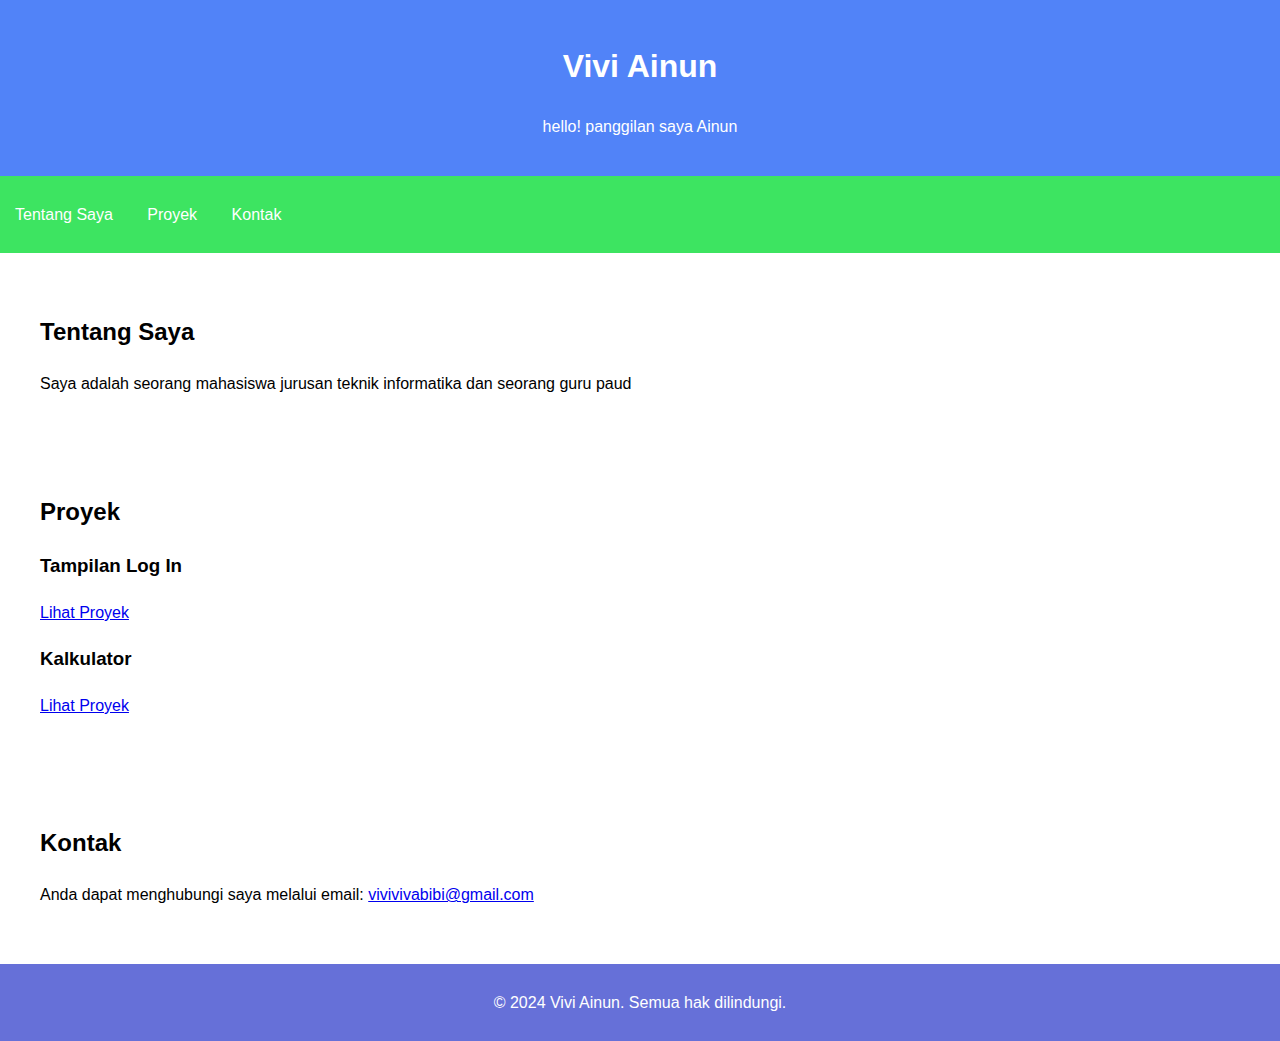
==== index.html @ 37eb55c1 "Add files via upload" ====
<!DOCTYPE html>
<html lang="id">
<head>
    <meta charset="UTF-8">
    <meta name="viewport" content="width=device-width, initial-scale=1.0">
    <title>Portofolio Ainun</title>
    <link rel="stylesheet" href="styles.css">
</head>
<body>
    <header>
        <h1>Vivi Ainun</h1>
        <p>hello! panggilan saya Ainun</p>
    </header>
    
    <nav>
        <ul>
            <li><a href="#about">Tentang Saya</a></li>
            <li><a href="#projects">Proyek</a></li>
            <li><a href="#contact">Kontak</a></li>
        </ul>
    </nav>
    
    <section id="Hai perkenalkan nama saya Vivi Ainun">
        <h2>Tentang Saya</h2>
        <p>Saya adalah seorang mahasiswa jurusan teknik informatika dan seorang guru paud</p>
    </section>
    
    <section id="projects">
        <div class="container">
            <h2>Proyek</h2>
            <div class="projects-container">
                <div class="project-box box">
                    <h3>Tampilan Log In</h3>
                    <a href="Project\Tampilan Log In\index.html" class="project-link">Lihat Proyek</a>
                </div>
                <div class="project-box box">
                    <h3>Kalkulator</h3>
                    <a href="Project\Kalkullator\index.html" class="project-link">Lihat Proyek</a>
                </div>
            </div>
        </div>
    </section>
    
    <section id="contact">
        <h2>Kontak</h2>
        <p>Anda dapat menghubungi saya melalui email: <a href="vivivivabibi@gmail.com">vivivivabibi@gmail.com</a></p>
    </section>
    
    <footer>
        <p>&copy; 2024 Vivi Ainun. Semua hak dilindungi.</p>
    </footer>
</body>
</html>
---- styles.css ----
body {
    font-family: Arial, sans-serif;
    line-height: 1.6;
    margin: 0;
    padding: 0;
}

header {
    background: #5183f8;
    color: #fff;
    padding: 20px 0;
    text-align: center;
}

nav {
    background: #3de461;
    color: #fff;
    padding: 10px 0;
}

nav ul {
    list-style: none;
    padding: 0;
}

nav ul li {
    display: inline;
    margin: 0 15px;
}

nav ul li a {
    color: #fff;
    text-decoration: none;
}

section {
    padding: 20px;
    margin: 20px;
}

.project {
    background: #f4f4f4;
    margin: 10px 0;
    padding: 10px;
}

footer {
    text-align: center;
    padding: 10px 0;
    background: #6670d8;
    color: #fff;
    position: relative;
    bottom: 0;
    width: 100%;
}
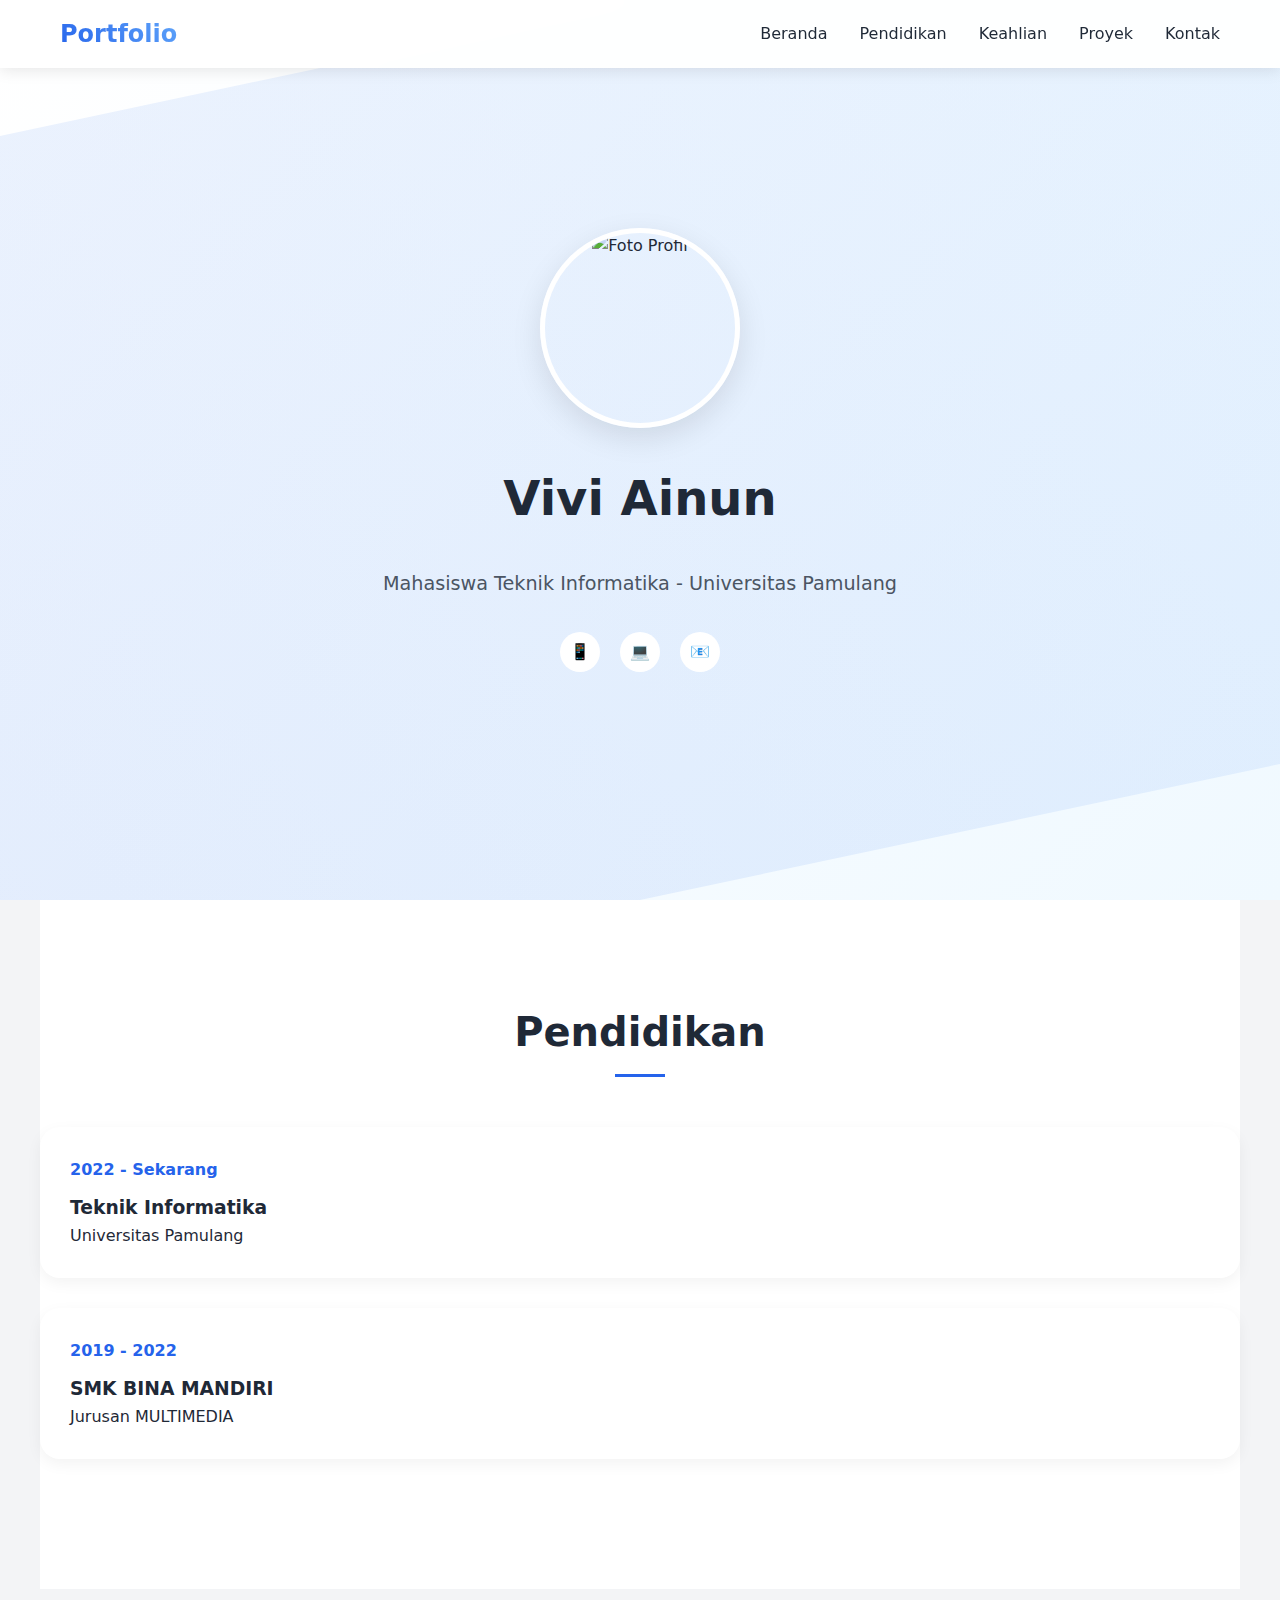
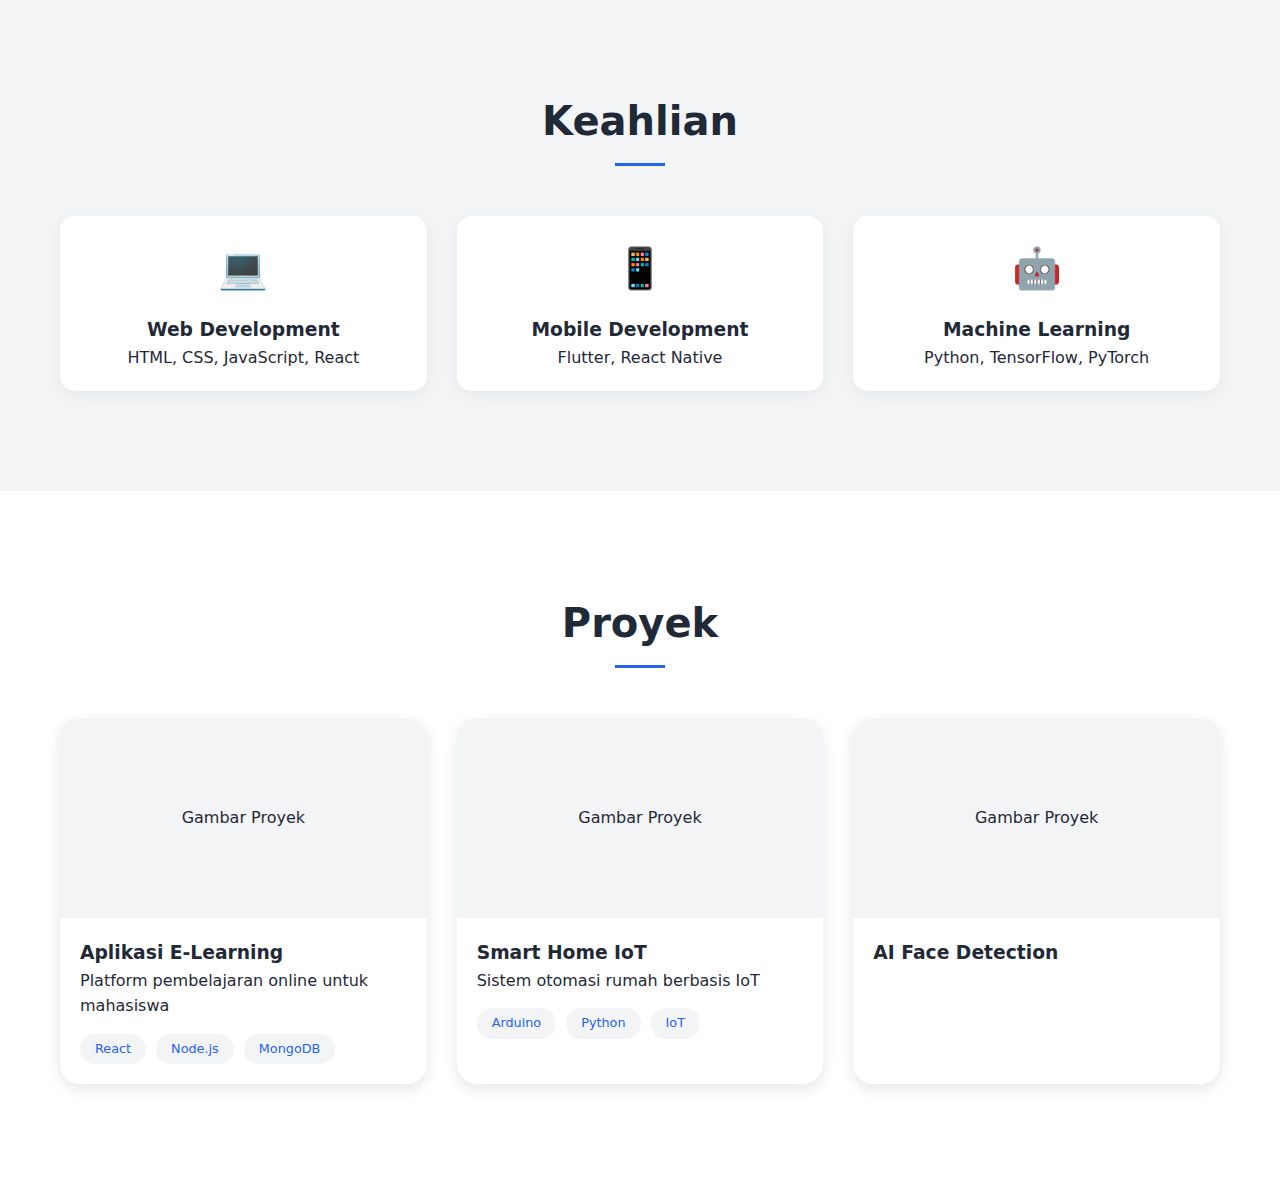
==== commit 38e9eb52: "index.html" ====
--- a/index.html
+++ b/index.html
@@ -3,51 +3,482 @@
 <head>
     <meta charset="UTF-8">
     <meta name="viewport" content="width=device-width, initial-scale=1.0">
-    <title>Portofolio Ainun</title>
-    <link rel="stylesheet" href="styles.css">
+    <title>Portfolio</title>
+    <script src="https://cdnjs.cloudflare.com/ajax/libs/gsap/3.12.2/gsap.min.js"></script>
+    <script src="https://cdnjs.cloudflare.com/ajax/libs/typed.js/2.0.12/typed.min.js"></script>
+    <style>
+        * {
+            margin: 0;
+            padding: 0;
+            box-sizing: border-box;
+            font-family: 'Poppins', system-ui, -apple-system, sans-serif;
+        }
+
+        :root {
+            --primary-color: #2563eb;
+            --secondary-color: #1e40af;
+            --accent-color: #60a5fa;
+            --text-color: #1f2937;
+            --light-bg: #f3f4f6;
+        }
+
+        body {
+            background-color: var(--light-bg);
+            color: var(--text-color);
+            line-height: 1.6;
+        }
+
+        .container {
+            max-width: 1200px;
+            margin: 0 auto;
+            padding: 0 20px;
+        }
+
+        /* Header Styles */
+        header {
+            background: rgba(255, 255, 255, 0.95);
+            padding: 15px 0;
+            position: fixed;
+            width: 100%;
+            top: 0;
+            z-index: 1000;
+            backdrop-filter: blur(10px);
+            box-shadow: 0 2px 15px rgba(0,0,0,0.1);
+        }
+
+        nav {
+            display: flex;
+            justify-content: space-between;
+            align-items: center;
+        }
+
+        .logo {
+            font-size: 1.5rem;
+            font-weight: bold;
+            background: linear-gradient(45deg, var(--primary-color), var(--accent-color));
+            -webkit-background-clip: text;
+            -webkit-text-fill-color: transparent;
+        }
+
+        .nav-links {
+            display: flex;
+            gap: 2rem;
+        }
+
+        .nav-links a {
+            text-decoration: none;
+            color: var(--text-color);
+            font-weight: 500;
+            transition: color 0.3s ease;
+        }
+
+        .nav-links a:hover {
+            color: var(--primary-color);
+        }
+
+        /* Hero Section */
+        .hero {
+            min-height: 100vh;
+            display: flex;
+            align-items: center;
+            justify-content: center;
+            text-align: center;
+            padding: 80px 20px;
+            background: linear-gradient(135deg, #fff, #f0f9ff);
+            position: relative;
+            overflow: hidden;
+        }
+
+        .hero::before {
+            content: '';
+            position: absolute;
+            width: 100%;
+            height: 100%;
+            background: linear-gradient(45deg, rgba(37,99,235,0.1), rgba(96,165,250,0.1));
+            transform: skewY(-12deg);
+            top: 0;
+        }
+
+        .hero-content {
+            position: relative;
+            z-index: 1;
+        }
+
+        .hero-image {
+            width: 200px;
+            height: 200px;
+            border-radius: 50%;
+            margin: 0 auto 2rem;
+            overflow: hidden;
+            border: 5px solid white;
+            box-shadow: 0 10px 30px rgba(0,0,0,0.1);
+        }
+
+        .hero-image img {
+            width: 100%;
+            height: 100%;
+            object-fit: cover;
+        }
+
+        .hero-content h1 {
+            font-size: 3rem;
+            margin-bottom: 1rem;
+            color: var(--text-color);
+        }
+
+        .hero-content .typed-text {
+            color: var(--primary-color);
+            font-weight: bold;
+        }
+
+        .hero-content p {
+            font-size: 1.2rem;
+            margin-bottom: 2rem;
+            color: #4b5563;
+        }
+
+        /* Education Section */
+        .education {
+            padding: 100px 0;
+            background: white;
+        }
+
+        .section-title {
+            text-align: center;
+            margin-bottom: 50px;
+            font-size: 2.5rem;
+            color: var(--text-color);
+            position: relative;
+        }
+
+        .section-title::after {
+            content: '';
+            display: block;
+            width: 50px;
+            height: 3px;
+            background: var(--primary-color);
+            margin: 10px auto;
+        }
+
+        .education-card {
+            background: white;
+            border-radius: 20px;
+            padding: 30px;
+            margin-bottom: 30px;
+            box-shadow: 0 5px 15px rgba(0,0,0,0.05);
+            transition: transform 0.3s ease;
+        }
+
+        .education-card:hover {
+            transform: translateY(-5px);
+        }
+
+        .education-year {
+            color: var(--primary-color);
+            font-weight: bold;
+            margin-bottom: 10px;
+        }
+
+        /* Skills Section */
+        .skills {
+            padding: 100px 0;
+            background: var(--light-bg);
+        }
+
+        .skills-grid {
+            display: grid;
+            grid-template-columns: repeat(auto-fit, minmax(250px, 1fr));
+            gap: 30px;
+        }
+
+        .skill-card {
+            background: white;
+            padding: 20px;
+            border-radius: 15px;
+            text-align: center;
+            box-shadow: 0 5px 15px rgba(0,0,0,0.05);
+        }
+
+        .skill-icon {
+            font-size: 2.5rem;
+            margin-bottom: 15px;
+            color: var(--primary-color);
+        }
+
+        /* Projects Section */
+        .projects {
+            padding: 100px 0;
+            background: white;
+        }
+
+        .project-grid {
+            display: grid;
+            grid-template-columns: repeat(auto-fit, minmax(300px, 1fr));
+            gap: 30px;
+        }
+
+        .project-card {
+            background: white;
+            border-radius: 20px;
+            overflow: hidden;
+            box-shadow: 0 5px 15px rgba(0,0,0,0.1);
+            transition: transform 0.3s ease;
+        }
+
+        .project-card:hover {
+            transform: translateY(-10px);
+        }
+
+        .project-image {
+            width: 100%;
+            height: 200px;
+            background: var(--light-bg);
+            display: flex;
+            align-items: center;
+            justify-content: center;
+        }
+
+        .project-info {
+            padding: 20px;
+        }
+
+        .project-tags {
+            display: flex;
+            gap: 10px;
+            flex-wrap: wrap;
+            margin-top: 15px;
+        }
+
+        .tag {
+            background: var(--light-bg);
+            padding: 5px 15px;
+            border-radius: 20px;
+            font-size: 0.8rem;
+            color: var(--primary-color);
+        }
+
+        /* Achievements Section */
+        .achievements {
+            padding: 100px 0;
+            background: var(--light-bg);
+        }
+
+        .achievement-card {
+            background: white;
+            padding: 30px;
+            border-radius: 20px;
+            margin-bottom: 30px;
+            box-shadow: 0 5px 15px rgba(0,0,0,0.05);
+        }
+
+        /* Contact Section */
+        .contact {
+            padding: 100px 0;
+            background: linear-gradient(135deg, var(--primary-color), var(--secondary-color));
+            color: white;
+        }
+
+        .contact-form {
+            max-width: 600px;
+            margin: 0 auto;
+            background: white;
+            padding: 40px;
+            border-radius: 20px;
+            box-shadow: 0 10px 30px rgba(0,0,0,0.1);
+        }
+
+        .form-group {
+            margin-bottom: 20px;
+        }
+
+        .form-group input,
+        .form-group textarea {
+            width: 100%;
+            padding: 15px;
+            border: 1px solid #e5e7eb;
+            border-radius: 10px;
+            margin-top: 5px;
+            transition: border-color 0.3s ease;
+        }
+
+        .form-group input:focus,
+        .form-group textarea:focus {
+            outline: none;
+            border-color: var(--primary-color);
+        }
+
+        .submit-button {
+            background: var(--primary-color);
+            color: white;
+            border: none;
+            padding: 15px 30px;
+            border-radius: 30px;
+            cursor: pointer;
+            font-weight: bold;
+            transition: background 0.3s ease;
+            width: 100%;
+        }
+
+        .submit-button:hover {
+            background: var(--secondary-color);
+        }
+
+        /* Social Media */
+        .social-links {
+            display: flex;
+            justify-content: center;
+            gap: 20px;
+            margin-top: 30px;
+        }
+
+        .social-link {
+            width: 40px;
+            height: 40px;
+            border-radius: 50%;
+            background: white;
+            display: flex;
+            align-items: center;
+            justify-content: center;
+            color: var(--primary-color);
+            text-decoration: none;
+            transition: transform 0.3s ease;
+        }
+
+        .social-link:hover {
+            transform: translateY(-3px);
+        }
+
+        /* Footer */
+        footer {
+            background: var(--text-color);
+            color: white;
+            text-align: center;
+            padding: 20px 0;
+        }
+
+        /* Responsive Design */
+        @media (max-width: 768px) {
+            .nav-links {
+                display: none;
+            }
+
+            .hero-content h1 {
+                font-size: 2.5rem;
+            }
+
+            .section-title {
+                font-size: 2rem;
+            }
+
+            .project-grid {
+                grid-template-columns: 1fr;
+            }
+
+            .skills-grid {
+                grid-template-columns: 1fr 1fr;
+            }
+        }
+    </style>
 </head>
 <body>
     <header>
-        <h1>Vivi Ainun</h1>
-        <p>hello! panggilan saya Ainun</p>
+        <nav class="container">
+            <div class="logo">Portfolio</div>
+            <div class="nav-links">
+                <a href="#home">Beranda</a>
+                <a href="#education">Pendidikan</a>
+                <a href="#skills">Keahlian</a>
+                <a href="#projects">Proyek</a>
+                <a href="#contact">Kontak</a>
+            </div>
+        </nav>
     </header>
-    
-    <nav>
-        <ul>
-            <li><a href="#about">Tentang Saya</a></li>
-            <li><a href="#projects">Proyek</a></li>
-            <li><a href="#contact">Kontak</a></li>
-        </ul>
-    </nav>
-    
-    <section id="Hai perkenalkan nama saya Vivi Ainun">
-        <h2>Tentang Saya</h2>
-        <p>Saya adalah seorang mahasiswa jurusan teknik informatika dan seorang guru paud</p>
-    </section>
-    
-    <section id="projects">
-        <div class="container">
-            <h2>Proyek</h2>
-            <div class="projects-container">
-                <div class="project-box box">
-                    <h3>Tampilan Log In</h3>
-                    <a href="Project\Tampilan Log In\index.html" class="project-link">Lihat Proyek</a>
-                </div>
-                <div class="project-box box">
-                    <h3>Kalkulator</h3>
-                    <a href="Project\Kalkullator\index.html" class="project-link">Lihat Proyek</a>
-                </div>
+
+    <section class="hero" id="home">
+        <div class="hero-content">
+            <div class="hero-image">
+                <img src="me.jpg" alt="Foto Profil">
+            </div>
+            <h1>Vivi Ainun</h1>
+            <p>
+                <span class="typed-text"></span>
+            </p>
+            <p>Mahasiswa Teknik Informatika - Universitas Pamulang</p>
+            <div class="social-links">
+                <a href="#" class="social-link">📱</a>
+                <a href="#" class="social-link">💻</a>
+                <a href="#" class="social-link">📧</a>
             </div>
         </div>
-    </section>
-    
-    <section id="contact">
-        <h2>Kontak</h2>
-        <p>Anda dapat menghubungi saya melalui email: <a href="vivivivabibi@gmail.com">vivivivabibi@gmail.com</a></p>
     </section>
-    
-    <footer>
-        <p>&copy; 2024 Vivi Ainun. Semua hak dilindungi.</p>
-    </footer>
-</body>
-</html>+
+    <section class="education container" id="education">
+        <h2 class="section-title">Pendidikan</h2>
+        <div class="education-card">
+            <div class="education-year">2022 - Sekarang</div>
+            <h3>Teknik Informatika</h3>
+            <p>Universitas Pamulang</p>
+        </div>
+        <div class="education-card">
+            <div class="education-year">2019 - 2022</div>
+            <h3>SMK BINA MANDIRI</h3>
+            <p>Jurusan MULTIMEDIA</p>
+        </div>
+    </section>
+
+    <section class="skills" id="skills">
+        <div class="container">
+            <h2 class="section-title">Keahlian</h2>
+            <div class="skills-grid">
+                <div class="skill-card">
+                    <div class="skill-icon">💻</div>
+                    <h3>Web Development</h3>
+                    <p>HTML, CSS, JavaScript, React</p>
+                </div>
+                <div class="skill-card">
+                    <div class="skill-icon">📱</div>
+                    <h3>Mobile Development</h3>
+                    <p>Flutter, React Native</p>
+                </div>
+                <div class="skill-card">
+                    <div class="skill-icon">🤖</div>
+                    <h3>Machine Learning</h3>
+                    <p>Python, TensorFlow, PyTorch</p>
+                </div>
+                </div>
+            </div>
+        </div>
+    </section>
+
+    <section class="projects" id="projects">
+        <div class="container">
+            <h2 class="section-title">Proyek</h2>
+            <div class="project-grid">
+                <div class="project-card">
+                    <div class="project-image">Gambar Proyek</div>
+                    <div class="project-info">
+                        <h3>Aplikasi E-Learning</h3>
+                        <p>Platform pembelajaran online untuk mahasiswa</p>
+                        <div class="project-tags">
+                            <span class="tag">React</span>
+                            <span class="tag">Node.js</span>
+                            <span class="tag">MongoDB</span>
+                        </div>
+                    </div>
+                </div>
+                <div class="project-card">
+                    <div class="project-image">Gambar Proyek</div>
+                    <div class="project-info">
+                        <h3>Smart Home IoT</h3>
+                        <p>Sistem otomasi rumah berbasis IoT</p>
+                        <div class="project-tags">
+                            <span class="tag">Arduino</span>
+                            <span class="tag">Python</span>
+                            <span class="tag">IoT</span>
+                        </div>
+                    </div>
+                </div>
+                <div class="project-card">
+                    <div class="project-image">Gambar Proyek</div>
+                    <div class="project-info">
+                        <h3>AI Face Detection</h3
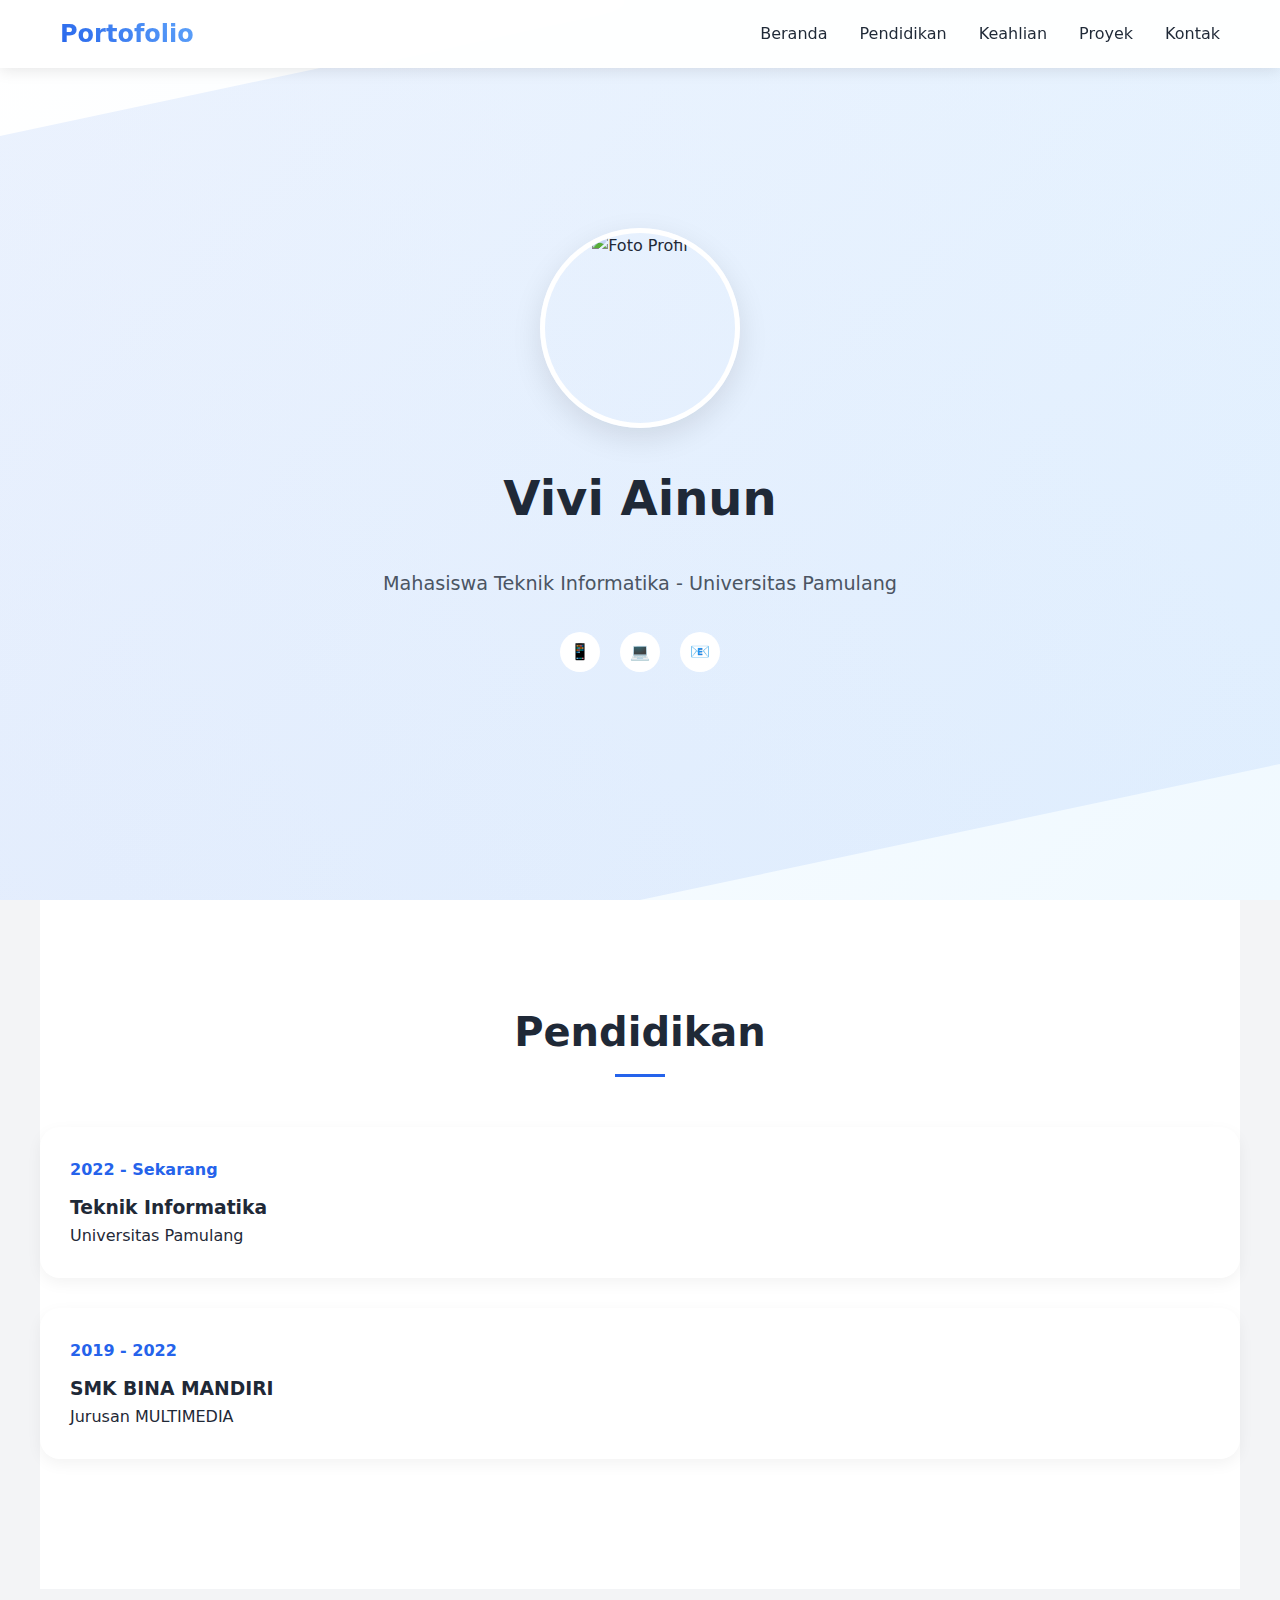
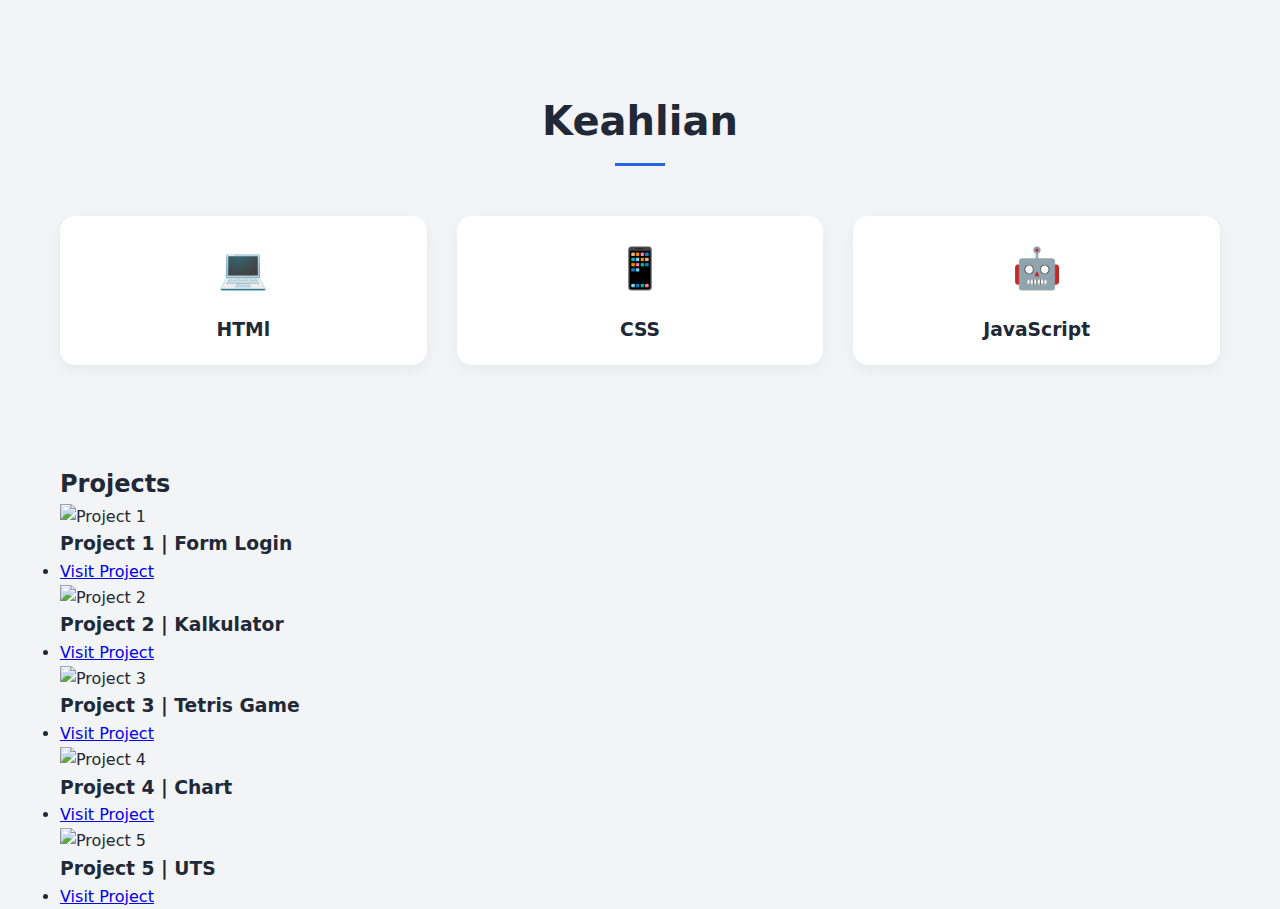
==== commit ebc02c83: "index.html" ====
--- a/index.html
+++ b/index.html
@@ -1,3 +1,4 @@
+
 <!DOCTYPE html>
 <html lang="id">
 <head>
@@ -315,7 +316,7 @@
             border-radius: 30px;
             cursor: pointer;
             font-weight: bold;
-            transition: background 0.3s ease;
+            transition: background0.3s ease;
             width: 100%;
         }
 
@@ -383,7 +384,7 @@
 <body>
     <header>
         <nav class="container">
-            <div class="logo">Portfolio</div>
+            <div class="logo">Portofolio</div>
             <div class="nav-links">
                 <a href="#home">Beranda</a>
                 <a href="#education">Pendidikan</a>
@@ -397,7 +398,7 @@
     <section class="hero" id="home">
         <div class="hero-content">
             <div class="hero-image">
-                <img src="me.jpg" alt="Foto Profil">
+                <img src="C:\Users\viviv\OneDrive\Documents\FORM LOGIN_AINUN\me.jpg" alt="Foto Profil">
             </div>
             <h1>Vivi Ainun</h1>
             <p>
@@ -432,53 +433,93 @@
             <div class="skills-grid">
                 <div class="skill-card">
                     <div class="skill-icon">💻</div>
-                    <h3>Web Development</h3>
-                    <p>HTML, CSS, JavaScript, React</p>
+                    <h3>HTMl</h3>
                 </div>
                 <div class="skill-card">
                     <div class="skill-icon">📱</div>
-                    <h3>Mobile Development</h3>
-                    <p>Flutter, React Native</p>
+                    <h3>CSS</h3>
                 </div>
                 <div class="skill-card">
                     <div class="skill-icon">🤖</div>
-                    <h3>Machine Learning</h3>
-                    <p>Python, TensorFlow, PyTorch</p>
+                    <h3>JavaScript</h3>
                 </div>
                 </div>
             </div>
         </div>
     </section>
 
-    <section class="projects" id="projects">
+    <section id="portofolio" class="portfolio">
         <div class="container">
-            <h2 class="section-title">Proyek</h2>
-            <div class="project-grid">
-                <div class="project-card">
-                    <div class="project-image">Gambar Proyek</div>
-                    <div class="project-info">
-                        <h3>Aplikasi E-Learning</h3>
-                        <p>Platform pembelajaran online untuk mahasiswa</p>
-                        <div class="project-tags">
-                            <span class="tag">React</span>
-                            <span class="tag">Node.js</span>
-                            <span class="tag">MongoDB</span>
-                        </div>
-                    </div>
-                </div>
-                <div class="project-card">
-                    <div class="project-image">Gambar Proyek</div>
-                    <div class="project-info">
-                        <h3>Smart Home IoT</h3>
-                        <p>Sistem otomasi rumah berbasis IoT</p>
-                        <div class="project-tags">
-                            <span class="tag">Arduino</span>
-                            <span class="tag">Python</span>
-                            <span class="tag">IoT</span>
-                        </div>
-                    </div>
-                </div>
-                <div class="project-card">
-                    <div class="project-image">Gambar Proyek</div>
-                    <div class="project-info">
-                        <h3>AI Face Detection</h3
+          <h2>Projects</h2>
+          <div class="portfolio-grid">
+            <!-- Project 1 -->
+            <div class="portfolio-item">
+              <div class="portfolio-image">
+                <img src="tampilan login.png" alt="Project 1">
+                <div class="overlay">
+                  <h3>Project 1 | Form Login</h3>
+                  <ul class="portfolio-menu">
+                    <li>
+                      <a href="https://ainun-login.websq.my.id/" target="_blank">Visit Project</a>
+                    </li>
+                  </ul>
+                </div>
+              </div>
+            </div>
+            <div class="portfolio-item">
+                <div class="portfolio-image">
+                  <img src="kalkulator.png" alt="Project 2">
+                  <div class="overlay">
+                    <h3>Project 2 | Kalkulator</h3>
+                    <ul class="portfolio-menu">
+                      <li>
+                        <a href="https://ainun-kalkulator.websq.my.id/" target="_blank">Visit Project</a>
+                      </li>
+                    </ul>
+                  </div>
+                </div>
+              </div>
+                
+              <div class="portfolio-item">
+                <div class="portfolio-image">
+                  <img src="game tetris.png" alt="Project 3">
+                  <div class="overlay">
+                    <h3>Project 3 | Tetris Game</h3>
+                    <ul class="portfolio-menu">
+                      <li>
+                        <a href="https://ainun-game.websq.my.id/" target="_blank">Visit Project</a>
+                      </li>
+                    </ul>
+                  </div>
+                </div>
+              </div>
+
+              <div class="portfolio-item">
+                <div class="portfolio-image">
+                  <img src="chart.png" alt="Project 4">
+                  <div class="overlay">
+                    <h3>Project 4 | Chart</h3>
+                    <ul class="portfolio-menu">
+                      <li>
+                        <a href="https://devita-chart.websq.my.id" target="_blank">Visit Project</a>
+                      </li>
+                    </ul>
+                  </div>
+                </div>
+              </div>
+        
+              <div class="portfolio-item">
+                <div class="portfolio-image">
+                  <img src="uts.png" alt="Project 5">
+                  <div class="overlay">
+                    <h3>Project 5 | UTS</h3>
+                    <ul class="portfolio-menu">
+                      <li>
+                        <a href="https://ainun-uts.websq.my.id/" target="_blank">Visit Project</a>
+                      </li>
+                    </ul>
+                  </div>
+                </div>
+              </div>
+        
+        </section>
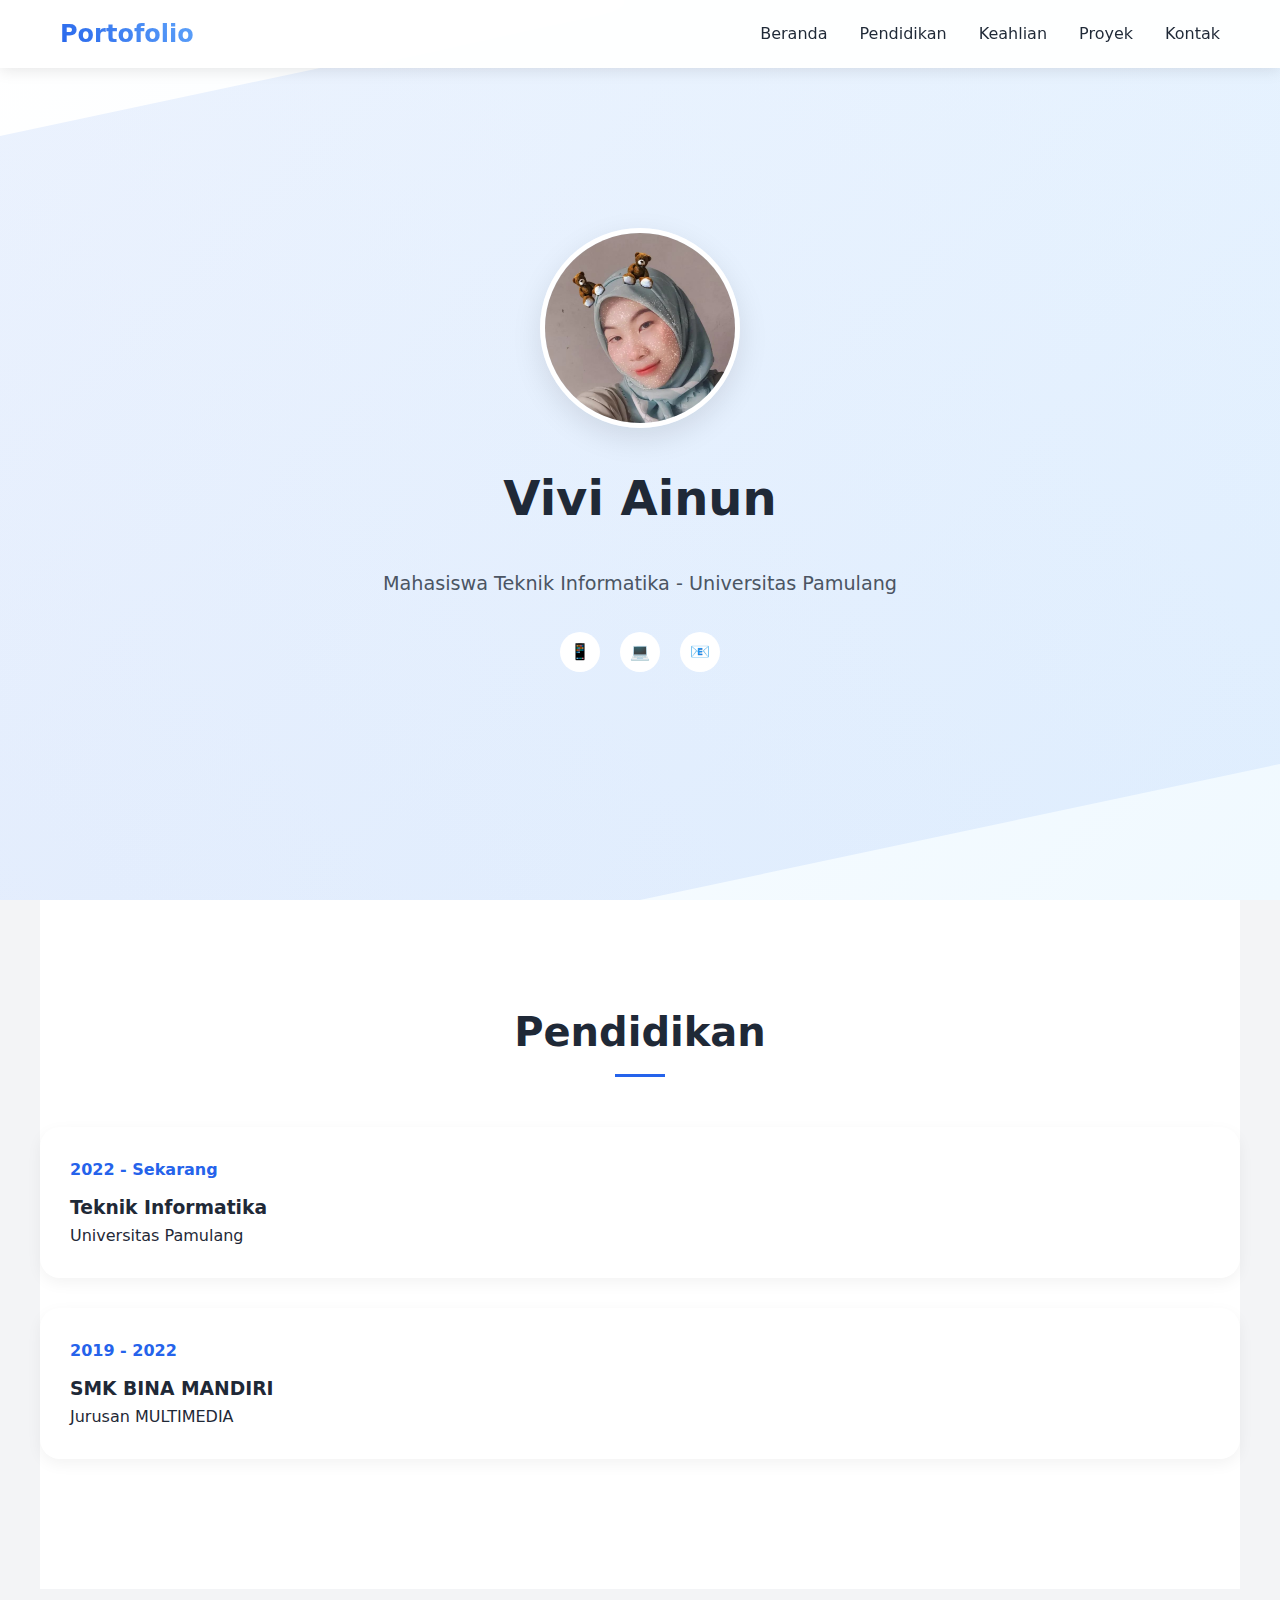
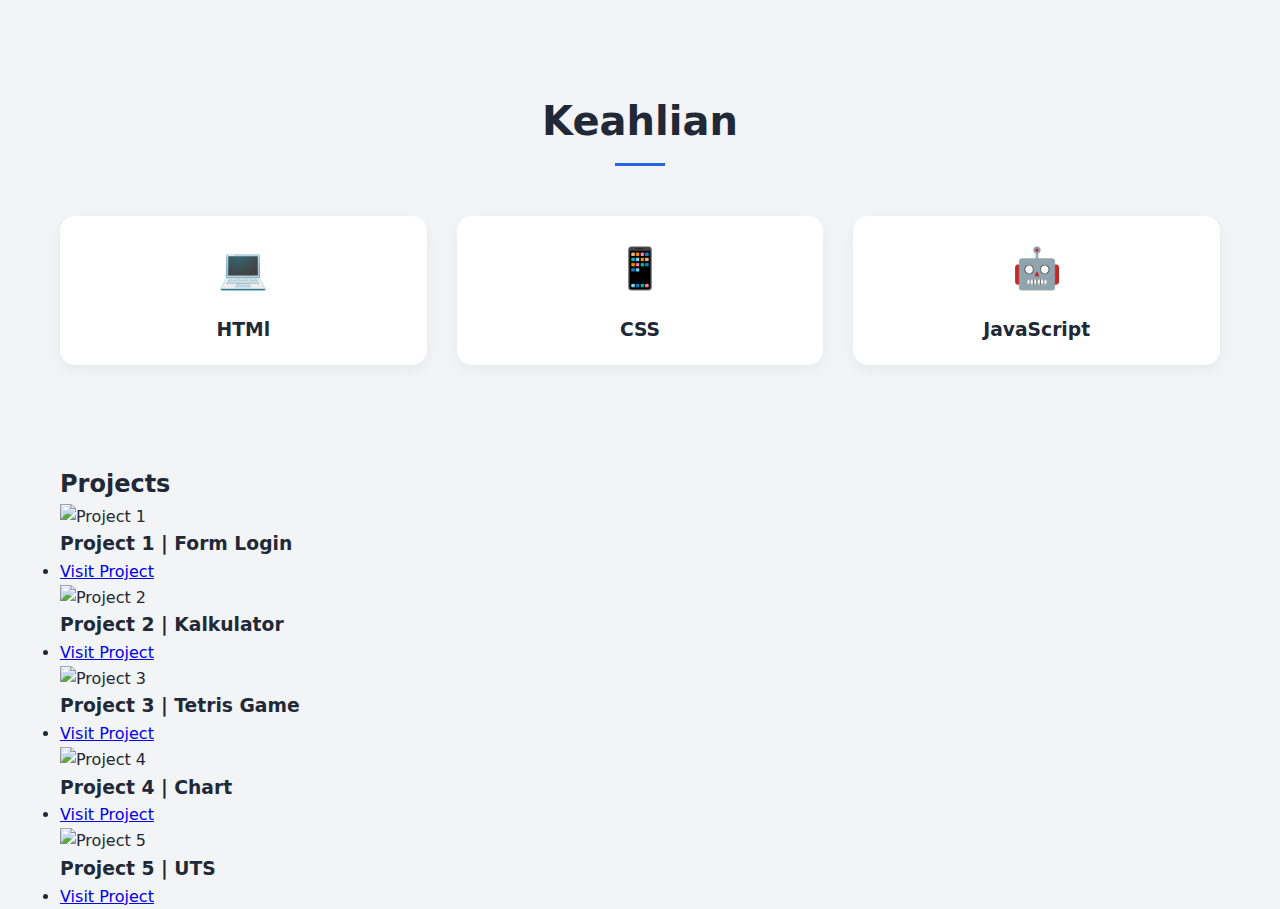
==== commit f6a242d1: "index.html" ====
--- a/index.html
+++ b/index.html
@@ -398,7 +398,7 @@
     <section class="hero" id="home">
         <div class="hero-content">
             <div class="hero-image">
-                <img src="C:\Users\viviv\OneDrive\Documents\FORM LOGIN_AINUN\me.jpg" alt="Foto Profil">
+                <img src="me.jpg" alt="Foto Profil">
             </div>
             <h1>Vivi Ainun</h1>
             <p>
